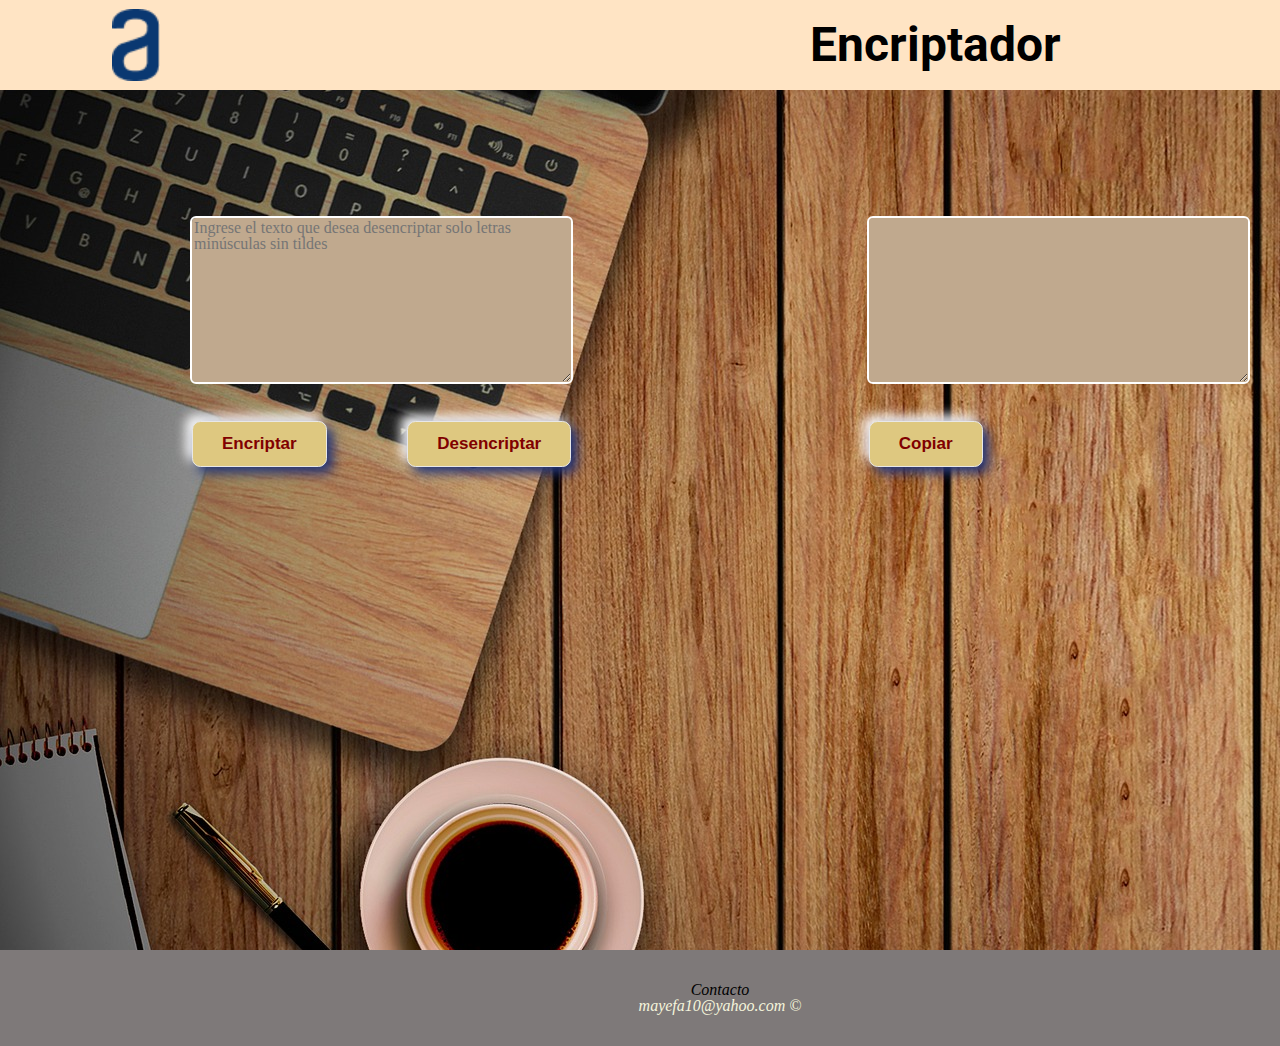
==== Encriptador/index.html @ 93b64e8b "alura chellenger uno" ====
<!DOCTYPE html>
<html lang="en">

<head>
    <meta charset="UTF-8">
    <meta http-equiv="X-UA-Compatible" content="IE=edge">
    <meta name="viewport" content="width=device-width, initial-scale=1.0">

    <link rel="stylesheet" href="css/style.css">
    <link rel="stylesheet" href="css/bases.css">
    <link rel="stylesheet" href="css/reset.css">
    <link rel="stylesheet" href="css/header.css">
    <link rel="stylesheet" href="css/contenido.css">
    <link rel="stylesheet" href="css/copiar.css">
    <link rel="stylesheet" href="css/footer.css">
    <link href="https://fonts.googleapis.com/css2?family=Roboto:wght@100&display=swap" rel="stylesheet">

    <title>Encriptador</title>
</head>

<body>
    <header class="header__encriptador">

        <img src="img/logo.png" class="logo__alura" alt="logo alura con la letra a">
        <h1 class="titulo__header"> Encriptador </h1>
        </div>
    </header>

    <main class="contenido__encriptador">
        
        <section class="texto__encriptador">
            <div class="area__encriptador">
                <textarea name="" class="inputTexto" cols="40" rows="10"
                    placeholder="Ingrese el texto que desea desencriptar solo letras minúsculas sin tildes"></textarea>
                <div class="boton__encriptar__desencriptar">
                    <button onclick="btnEncriptar()">Encriptar</button>
                    <button onclick="btnDesencriptar()">Desencriptar</button>
                </div>
            </div>
            <div class="area__copiar">
                <textarea name="" class="mensaje imagen__textarea" cols="40" rows="10"></textarea>
                <button class="boton__copiar" onclick="copiar()">
                    Copiar
                </button>
            </div>
        </section>
   </main>
    <footer class="rodapieEncriptador">
        <h1 class="titulo__rodapie">Contacto<br><a href="mayefa10@yahoo.com" class="contacto">mayefa10@yahoo.com &copy;</a></h1>
    </footer>

    <script src="js/scripts.js"></script>
</body>

</html>
---- Encriptador/css/style.css ----
body {
  background: var(--background-body) no-repeat;
  font-family: var(--roboto);
  font-size: 35px;
  height: 1024px;
  width: 1440px;
  left: -2277px;
  top: 622px;
  border-radius: 0px;

}

.contenido__encriptador {
  width: 94%;
  margin: 0 auto;
}

button {
  background: var(--background-button);
  border-radius: 0.5em;
  border: 1px solid #e8e8e8;
  box-shadow: 6px 6px 12px #203275, -6px -6px 12px #fff;
  font-size: 17px;
  padding: 0.7em 1.7em;
  align-items: flex-end;
  text-transform: capitalize;
  transition: all 0.3s;
  color: var(--color-button);
  font-weight: 600;
  margin-top: 1%;
  margin-bottom: 1%;
  display: flex;
}

button:hover {
  box-shadow: 6px 6px 12px #c5c5c5, -6px -6px 12px #fff;
}

footer {
  font-family: Arial, Helvetica, sans-serif;
  background: var(--color-footer);
  display: flex;
  align-items: center;
  justify-content: space-between;
  
}
---- Encriptador/css/bases.css ----
:root{
    --background-headerEncriptador:bisque ;
    --color-inputTexto-mensaje: rgb(90, 75, 75);
    --background-inputTexto-mensaje:rgb(192, 169, 142);
    --background-body: url(../img/background.jpg);
    --background-button: rgb(222, 200, 128);
    --color-button:maroon;
    --roboto:'Roboto', sans-serif;
    --color-footer:rgb(126, 121, 121);
  }
---- Encriptador/css/header.css ----
.header__encriptador {
  background-color: var(--background-headerEncriptador);
  text-transform: capitalize;
  height: 90px;
  width: 94%;
  display: flex;
  align-items: center;
  justify-content: center;
}

.titulo__header {
  font-family: var(--roboto);
  font-weight: bolder;
  font-size: 3em;
  width: 13em;
}

.logo__alura {
  margin: 2rem 2rem;
  align-items: center;
  width: 3em;
}
@media screen and (min-width: 0) {
  .header__encriptador {
    justify-content: center;
    padding: 0 1rem;
  }
}

@media screen and (min-width: 768px) {
  .header__encriptador {
    justify-content: space-between;
    padding: 0 5rem;
  }
}
---- Encriptador/css/contenido.css ----
.texto__encriptador {
  align-items: center;
  display: flex;
  font-weight: 12px;
  justify-content: space-between;
  margin-top: 6em;
}

.area__encriptador {
  width:0 auto;
 
}

.boton__encriptar__desencriptar {
  align-self: center;
  display: flex;
  justify-content: space-between;
}

.inputTexto,
.mensaje {
  border: none;
  border-radius: 4px;
  font: inherit;
  color: var(--color-inputTexto-mensaje);
  background-color: var(--background-inputTexto-mensaje);
  outline: 2px solid #fff;
  justify-self: unset;
}
.boton__copiar {
 display: flex;
 flex-direction: column;
  
}
@media screen and (min-width: 0) {
  .contenido__encriptador .texto__encriptador {
    margin-bottom: 32rem;
  }
}

@media screen and (min-width: 768px) {
  .contenido__encriptador .texto__encriptador {
    margin-bottom: 0;
  }
}

@media screen and (min-width: 0) {
  .contenido__encriptador .texto__encriptador {
    flex-direction: column;
  }
  .inputTexto,
  .mensaje {
    justify-content: space-around;
    margin: 2em auto;
  }
  .boton__encriptar__desencriptar {
    text-align: center;
  }
}

@media screen and (min-width: 768px) {
  .contenido__encriptador .texto__encriptador {
    flex-direction: row;
    justify-content: space-around;
  }
}
---- Encriptador/css/copiar.css ----
.botonCopiar {
    align-content: center;
   }
---- Encriptador/css/footer.css ----
.rodapieEncriptador {
    align-items: center;
    display: flex;
    flex-direction: column;
    margin: 30em auto;
    padding-top: 2rem;
    padding-bottom: 2rem;
}

.titulo__rodapie {
    text-align: center;
    font-style: italic; 

}
.contacto {
    text-decoration: none;
    color: beige;

}
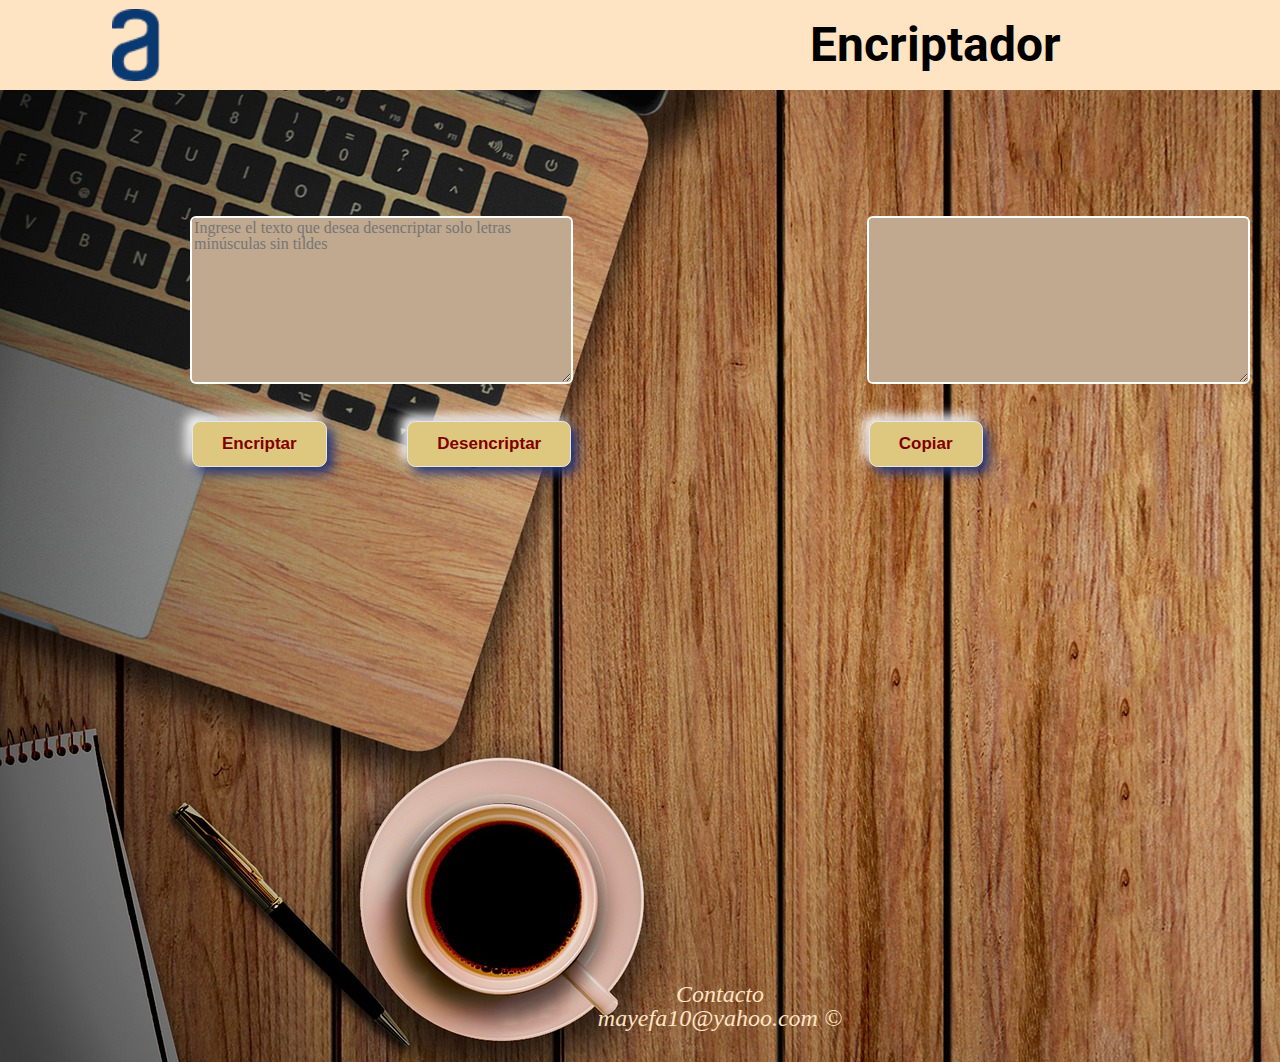
==== commit 9adaa19f: "arregolos css html encriptador" ====
--- a/Encriptador/index.html
+++ b/Encriptador/index.html
@@ -37,6 +37,7 @@
                     <button onclick="btnDesencriptar()">Desencriptar</button>
                 </div>
             </div>
+            
             <div class="area__copiar">
                 <textarea name="" class="mensaje imagen__textarea" cols="40" rows="10"></textarea>
                 <button class="boton__copiar" onclick="copiar()">
@@ -46,7 +47,7 @@
         </section>
    </main>
     <footer class="rodapieEncriptador">
-        <h1 class="titulo__rodapie">Contacto<br><a href="mayefa10@yahoo.com" class="contacto">mayefa10@yahoo.com &copy;</a></h1>
+        <h1 class="titulo__rodapie">Contacto<br>mayefa10@yahoo.com &copy;</h1>
     </footer>
 
     <script src="js/scripts.js"></script>
--- a/Encriptador/css/style.css
+++ b/Encriptador/css/style.css
@@ -38,7 +38,7 @@
 
 footer {
   font-family: Arial, Helvetica, sans-serif;
-  background: var(--color-footer);
+  background: transparent;
   display: flex;
   align-items: center;
   justify-content: space-between;
--- a/Encriptador/css/bases.css
+++ b/Encriptador/css/bases.css
@@ -6,5 +6,4 @@
     --background-button: rgb(222, 200, 128);
     --color-button:maroon;
     --roboto:'Roboto', sans-serif;
-    --color-footer:rgb(126, 121, 121);
-  }+}--- a/Encriptador/css/footer.css
+++ b/Encriptador/css/footer.css
@@ -8,12 +8,8 @@
 }
 
 .titulo__rodapie {
+    font-size: x-large;
     text-align: center;
     font-style: italic; 
-
+    color: bisque;
 }
-.contacto {
-    text-decoration: none;
-    color: beige;
-
-}